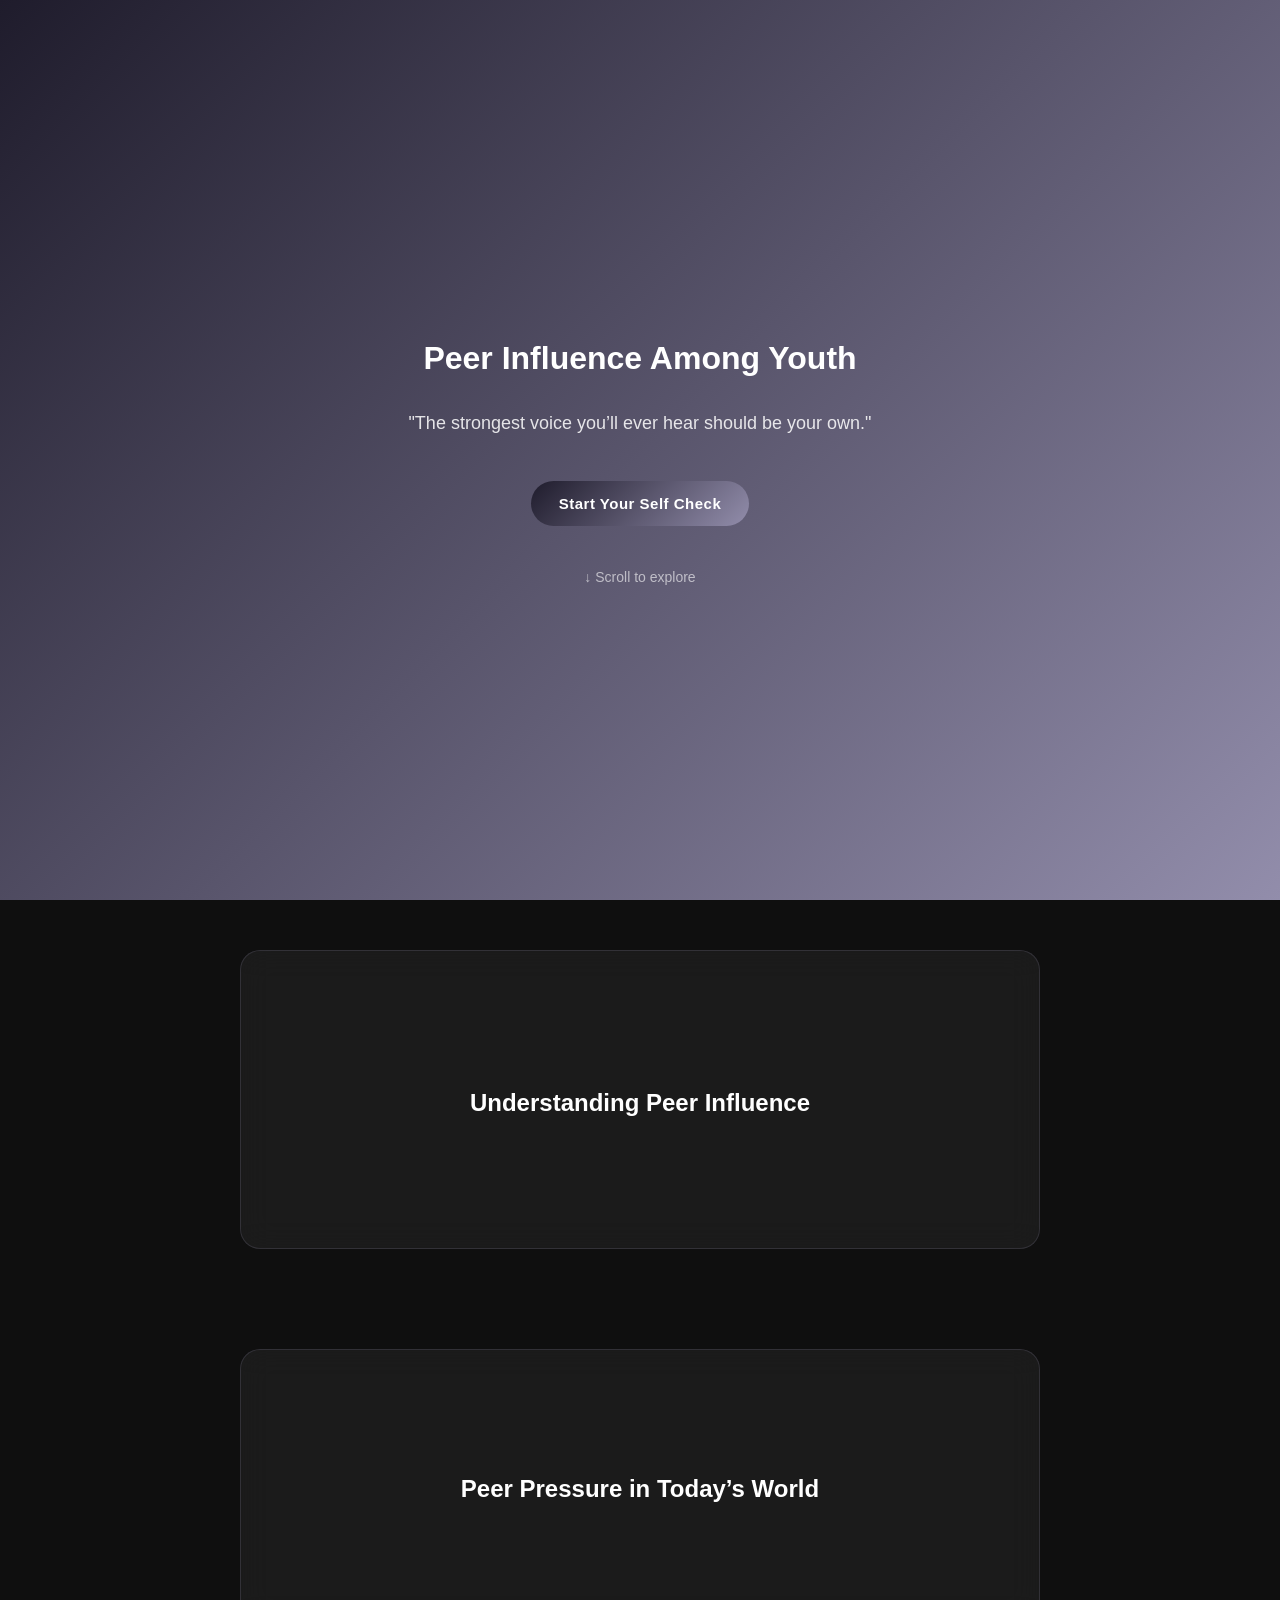
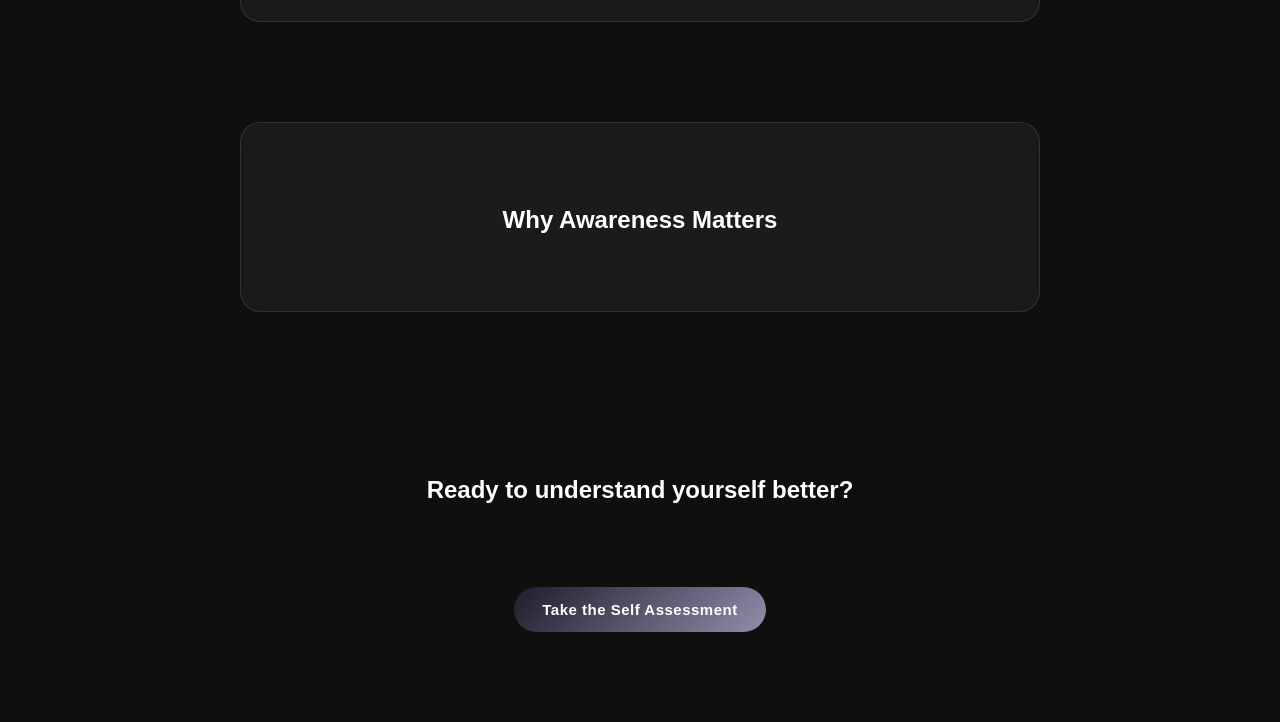
==== index.html @ e0aa389d "Project Upload" ====
<!DOCTYPE html>
<html lang="en">
<head>
  <meta charset="UTF-8">
  <title>PeerPulse</title>
  <link rel="stylesheet" href="style.css">
</head>
<body>

<header class="hero">
  <h1 class="fade-in">Peer Influence Among Youth</h1>
  <p class="tagline fade-in">
    "The strongest voice you’ll ever hear should be your own."
  </p>

  <a href="quiz.html">
    <button class="glow-btn hero-btn">Start Your Self Check</button>
  </a>

  <div class="scroll-indicator">
    ↓ Scroll to explore
  </div>
</header>

<!-- FLIP 1 -->
<section class="content reveal">
  <div class="flip-card" onclick="this.classList.toggle('flip')">
    <div class="flip-inner">

      <div class="flip-front">
        <h2>Understanding Peer Influence</h2>
      </div>

      <div class="flip-back">
        <h2>Understanding Peer Influence</h2>
        <p>
          Peer influence refers to the impact that individuals of similar age groups have on one another’s thoughts, behaviors, and decisions.
        </p>
        <p>
          This influence is often subtle and unconscious. Young individuals may adapt their behavior, language, and choices to match those around them.
        </p>
      </div>

    </div>
  </div>
</section>

<!-- FLIP 2 -->
<section class="content reveal">
  <div class="flip-card" onclick="this.classList.toggle('flip')">
    <div class="flip-inner">

      <div class="flip-front">
        <h2>Peer Pressure in Today’s World</h2>
      </div>

      <div class="flip-back">
        <h2>Peer Pressure in Today’s World</h2>
        <p>
          In the modern digital era, peer pressure extends beyond direct interaction. Social media creates constant comparison.
        </p>
        <p>
          This can lead to internal conflict, where individuals act against their true selves just to gain acceptance.
        </p>
      </div>

    </div>
  </div>
</section>

<!-- FLIP 3 -->
<section class="content reveal">
  <div class="flip-card" onclick="this.classList.toggle('flip')">
    <div class="flip-inner">

      <div class="flip-front">
        <h2>Why Awareness Matters</h2>
      </div>

      <div class="flip-back">
        <h2>Why Awareness Matters</h2>
        <p>
          Understanding peer influence allows individuals to take control of their decisions and build confidence.
        </p>
      </div>

    </div>
  </div>
</section>

<section class="cta reveal">
  <h2>Ready to understand yourself better?</h2>
  <br>
  <a href="quiz.html">
    <button class="glow-btn">Take the Self Assessment</button>
  </a>
</section>

<div class="page-transition" id="pageTransition"></div>

<script src="script.js"></script>
</body>
</html>
---- style.css ----
/* RESET */
body {
  margin: 0;
  font-family: 'Segoe UI', sans-serif;
  background: #0f0f0f;
  color: white;
  line-height: 1.6;
}

/* HERO SECTION */
.hero {
  height: 100vh;
  background: linear-gradient(135deg, #1f1c2c, #928dab);
  display: flex;
  flex-direction: column;
  justify-content: center;
  align-items: center;
  text-align: center;
}

/* HERO BUTTON */
.hero-btn {
  margin-top: 25px;
  font-size: 16px;
  padding: 16px 32px;
}

/* TAGLINE */
.tagline {
  opacity: 0.85;
  font-size: 18px;
  margin-top: 10px;
}

/* HEADINGS */
h1 {
  margin-bottom: 15px;
}

h2 {
  margin-bottom: 12px;
}

/* CENTER TEXT */
.center {
  text-align: center;
}

/* GLASS CARD */
.glass-card {
  background: rgba(255, 255, 255, 0.05);
  backdrop-filter: blur(15px);
  padding: 30px;
  border-radius: 20px;
  max-width: 800px;
  width: 90%;
  box-shadow: 0 0 20px rgba(146, 141, 171, 0.15);
  transition: 0.3s;
}

.glass-card:hover {
  transform: translateY(-8px) scale(1.02);
  border: 1px solid rgba(146, 141, 171, 0.5);
  cursor: pointer;
}

.glass-card:active {
  transform: scale(0.98);
}

/* CONTENT */
.content {
  padding: 50px 20px;
  display: flex;
  justify-content: center;
}

/* CTA */
.cta {
  height: 40vh;
  display: flex;
  flex-direction: column;
  justify-content: center;
  align-items: center;
  gap: 20px;
}

/* BUTTON */
.glow-btn {
  padding: 14px 28px;
  border-radius: 30px;
  border: none;
  background: linear-gradient(135deg, #1f1c2c, #928dab);
  color: white;
  font-size: 15px;
  cursor: pointer;
  transition: 0.3s;
  font-weight: 600;
  letter-spacing: 0.5px;
}

.glow-btn:hover {
  box-shadow: 0 0 25px rgba(146, 141, 171, 0.5);
  transform: scale(1.05);
}

/* QUIZ */
.quiz-container {
  min-height: 70vh;
  display: flex;
  flex-direction: column;
  align-items: center;
  margin-top: 40px;
  gap: 20px;
}

/* RESULT */
.result-center {
  height: 100vh;
  display: flex;
  justify-content: center;
  align-items: center;
}

/* SCROLL REVEAL */
.reveal {
  opacity: 0;
  transform: translateY(50px);
  transition: all 0.8s ease;
}

.reveal.active {
  opacity: 1;
  transform: translateY(0);
}

/* PROGRESS BAR */
.progress-container {
  width: 80%;
  max-width: 500px;
  height: 8px;
  background: rgba(255,255,255,0.1);
  border-radius: 10px;
  overflow: hidden;
}

.progress-bar {
  height: 100%;
  width: 0%;
  background: linear-gradient(135deg,#1f1c2c,#928dab);
  transition: width 0.4s ease;
}

.progress-text {
  font-size: 14px;
  opacity: 0.7;
}

/* SCORE BAR */
.score-bar-container {
  width: 80%;
  max-width: 400px;
  height: 12px;
  background: rgba(255,255,255,0.1);
  border-radius: 20px;
  overflow: hidden;
  margin: 20px auto;
}

.score-bar {
  height: 100%;
  width: 0%;
  background: linear-gradient(135deg,#1f1c2c,#928dab);
  transition: width 1s ease;
}

/* PAGE TRANSITION */
.page-transition {
  position: fixed;
  width: 100%;
  height: 100%;
  background: #0f0f0f;
  top: 0;
  left: 0;
  transform: scaleY(0);
  transform-origin: top;
  transition: transform 0.5s ease;
  z-index: 9999;
}

.page-transition.active {
  transform: scaleY(1);
}

/* COPING GRID */
.content.coping-grid {
  display: grid !important;
  grid-template-columns: repeat(auto-fit, minmax(250px, 1fr)) !important;
  gap: 40px !important;
  padding: 60px 40px !important;
  max-width: 1000px;
  margin: auto;
}

.content.coping-grid .glass-card {
  width: 100% !important;
  max-width: none !important;
}

/* SCROLL INDICATOR */
.scroll-indicator {
  margin-top: 40px;
  font-size: 14px;
  opacity: 0.6;
  animation: bounce 1.5s infinite;
}

@keyframes bounce {
  0%, 100% { transform: translateY(0); }
  50% { transform: translateY(8px); }
}

/* ===== FLIP CARD FINAL (WORKING) ===== */

/* ===== FLIP CARD FINAL REAL FIX ===== */

.flip-card {
  width: 90%;
  max-width: 800px;
  perspective: 1000px;
  cursor: pointer;
}

.flip-inner {
  display: grid; /* 🔥 KEY FIX */
  transition: transform 0.6s ease;
  transform-style: preserve-3d;
}

.flip-card.flip .flip-inner {
  transform: rotateY(180deg);
}

/* BOTH SIDES STACKED */
.flip-front,
.flip-back {
  grid-area: 1 / 1; /* 🔥 STACK ON TOP */
  padding: 30px;
  border-radius: 20px;

  background: rgba(255, 255, 255, 0.05);
  backdrop-filter: blur(15px);
  border: 1px solid rgba(146, 141, 171, 0.2);

  backface-visibility: hidden;

  display: flex;
  flex-direction: column;
  justify-content: center;
}

/* FRONT */
.flip-front {
  align-items: center;
  text-align: center;
}

/* BACK */
.flip-back {
  transform: rotateY(180deg);
  justify-content: flex-start;
}
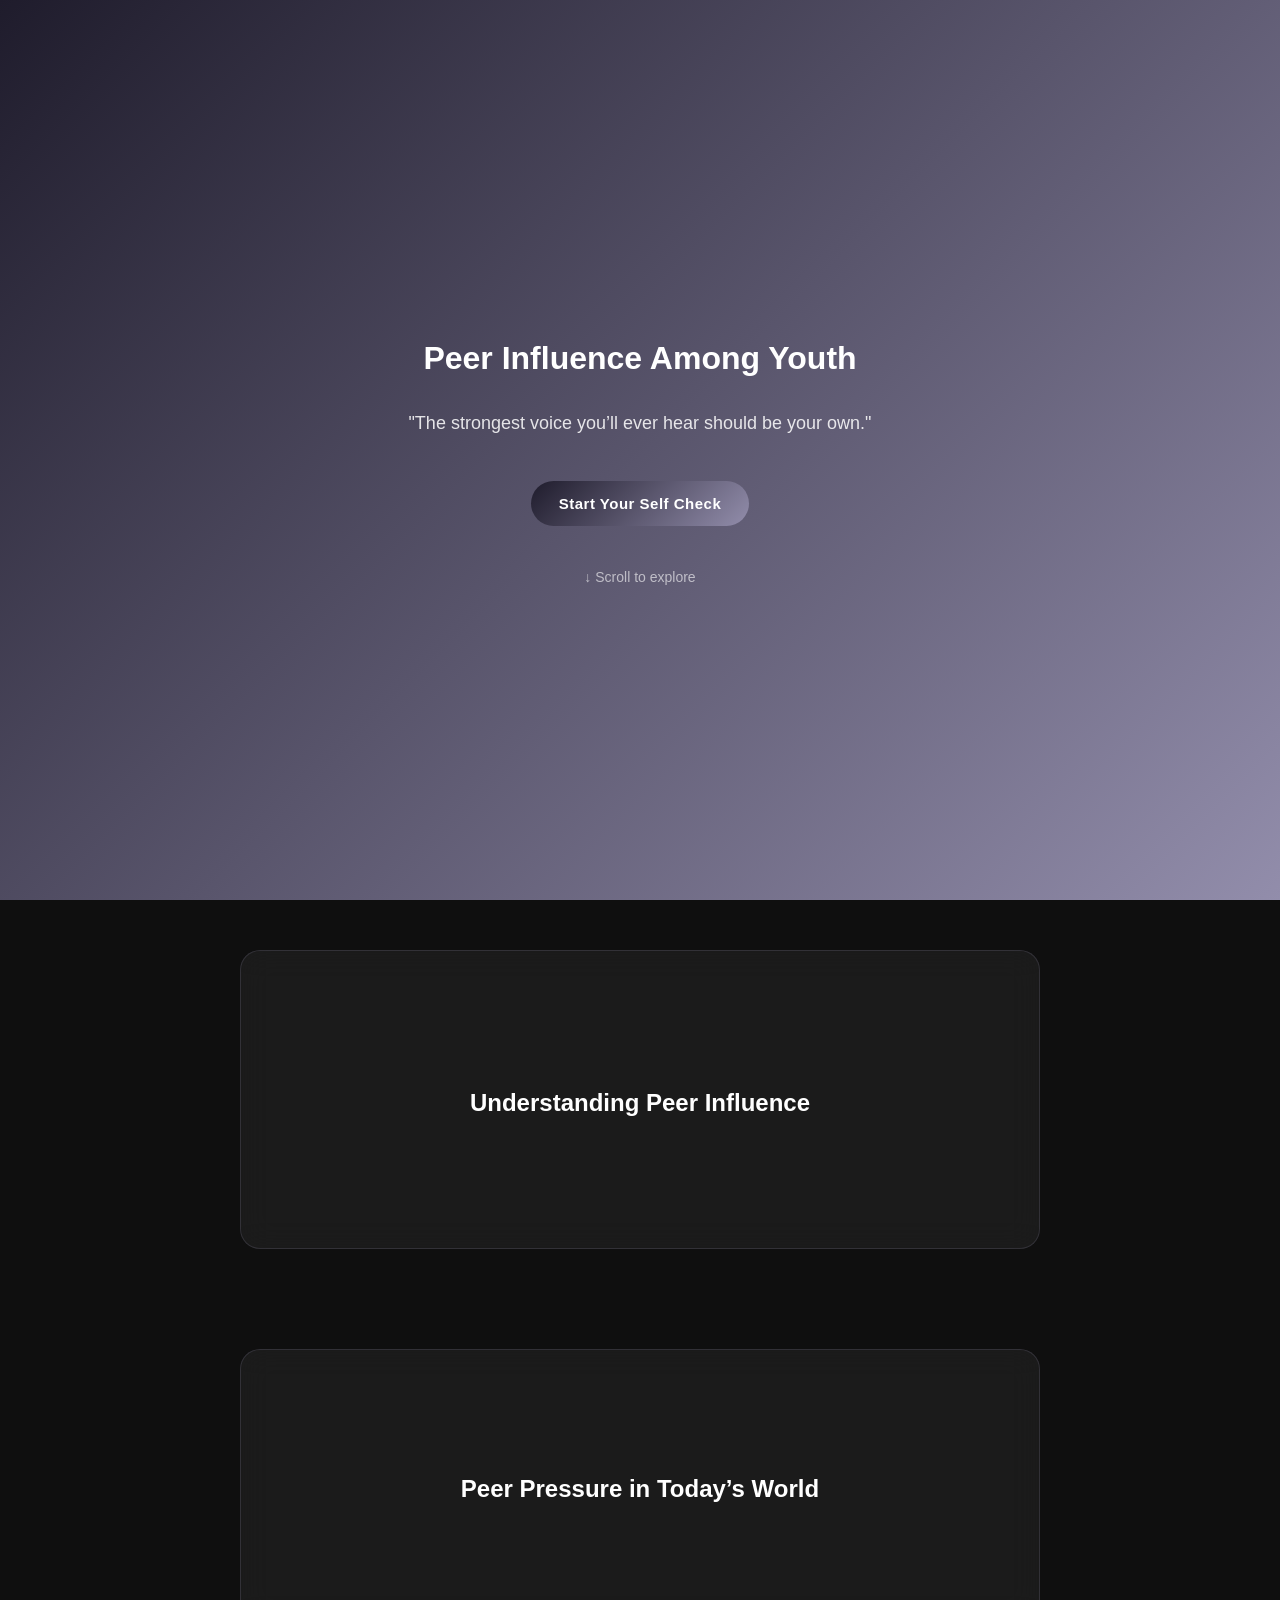
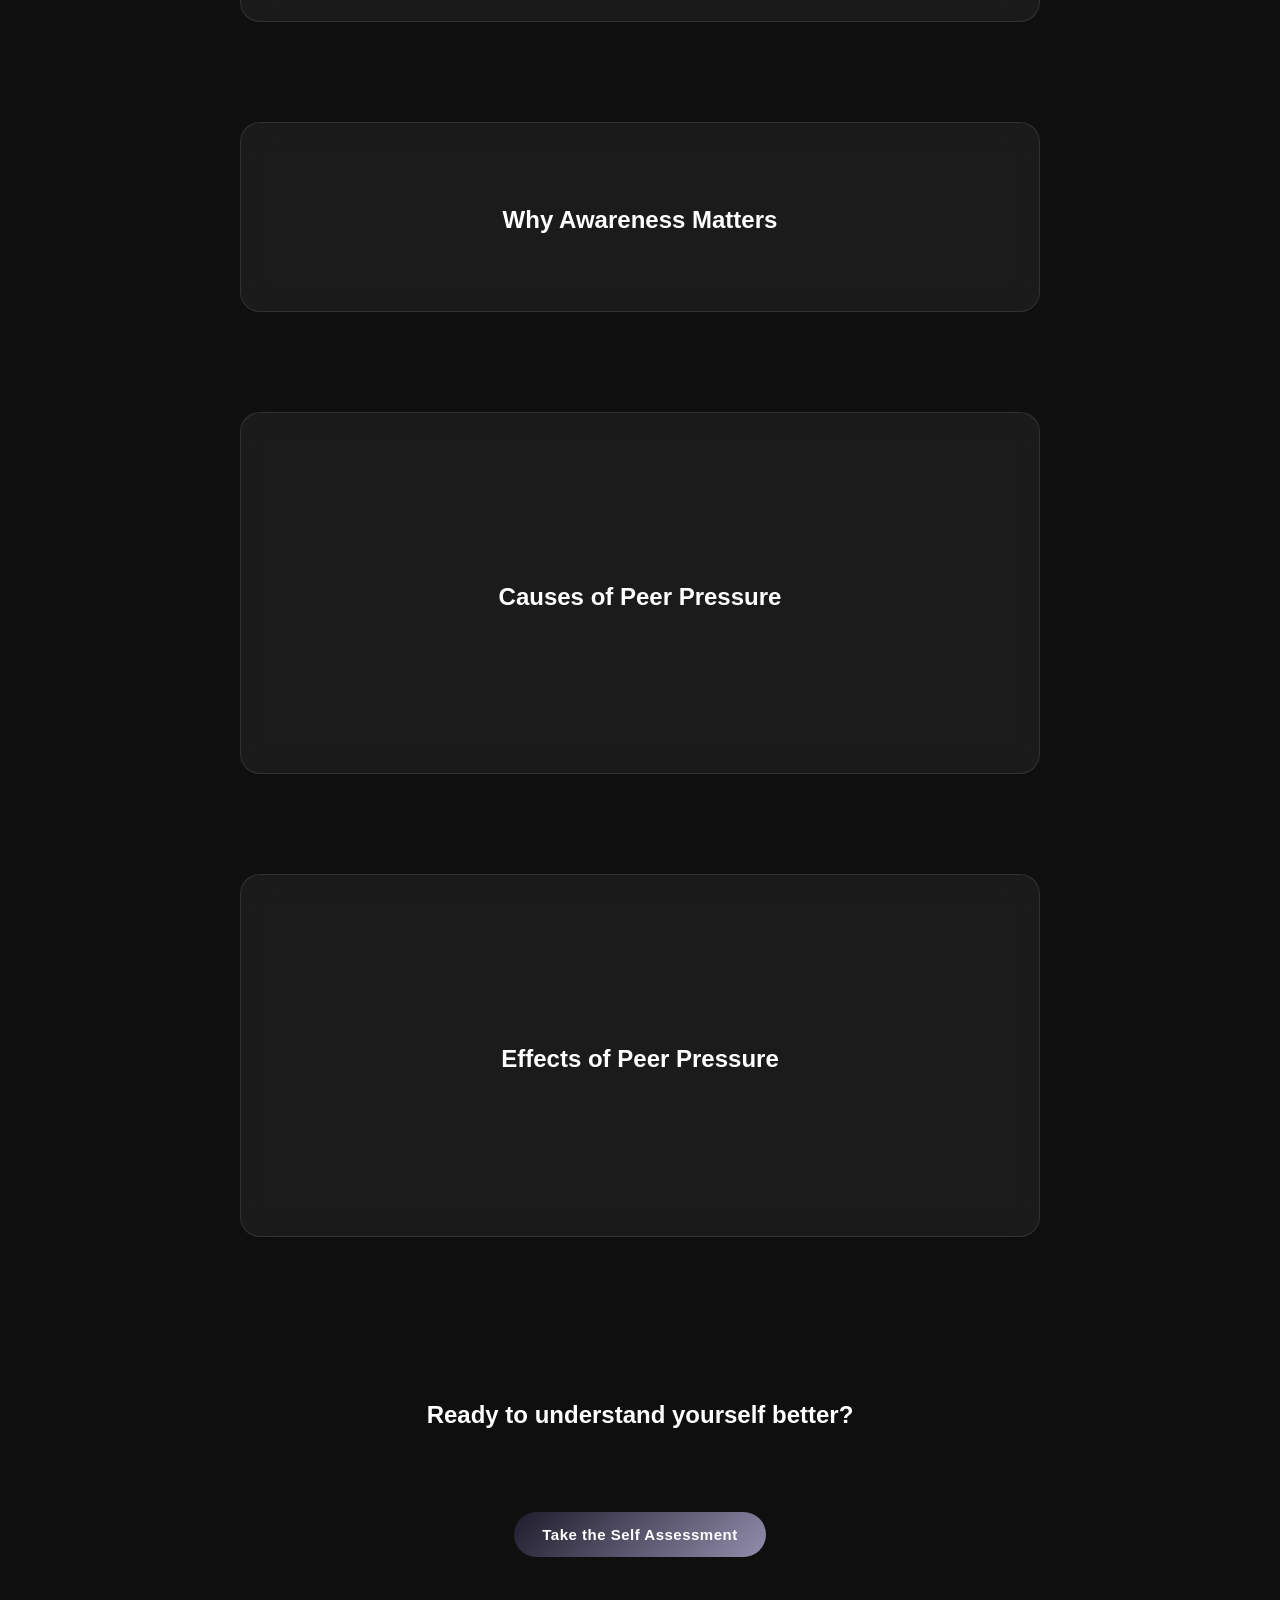
==== commit c6d18daf: "modified changes" ====
--- a/index.html
+++ b/index.html
@@ -88,6 +88,48 @@
   </div>
 </section>
 
+<!-- FLIP 4 -->
+<section class="content reveal">
+  <div class="flip-card" onclick="this.classList.toggle('flip')">
+    <div class="flip-inner">
+
+      <div class="flip-front">
+        <h2>Causes of Peer Pressure</h2>
+      </div>
+
+      <div class="flip-back">
+        <h2>Causes of Peer Pressure</h2>
+        <p>• Desire to fit in and be accepted by others</p>
+        <p>• Fear of rejection or being left out</p>
+        <p>• Influence of social media and trends</p>
+        <p>• Lack of self-confidence or identity</p>
+      </div>
+
+    </div>
+  </div>
+</section>
+
+<!-- FLIP 5 -->
+<section class="content reveal">
+  <div class="flip-card" onclick="this.classList.toggle('flip')">
+    <div class="flip-inner">
+
+      <div class="flip-front">
+        <h2>Effects of Peer Pressure</h2>
+      </div>
+
+      <div class="flip-back">
+        <h2>Effects of Peer Pressure</h2>
+        <p>• Increased stress and anxiety</p>
+        <p>• Poor decision making</p>
+        <p>• Loss of self-identity</p>
+        <p>• Engagement in risky or unhealthy behavior</p>
+      </div>
+
+    </div>
+  </div>
+</section>
+
 <section class="cta reveal">
   <h2>Ready to understand yourself better?</h2>
   <br>
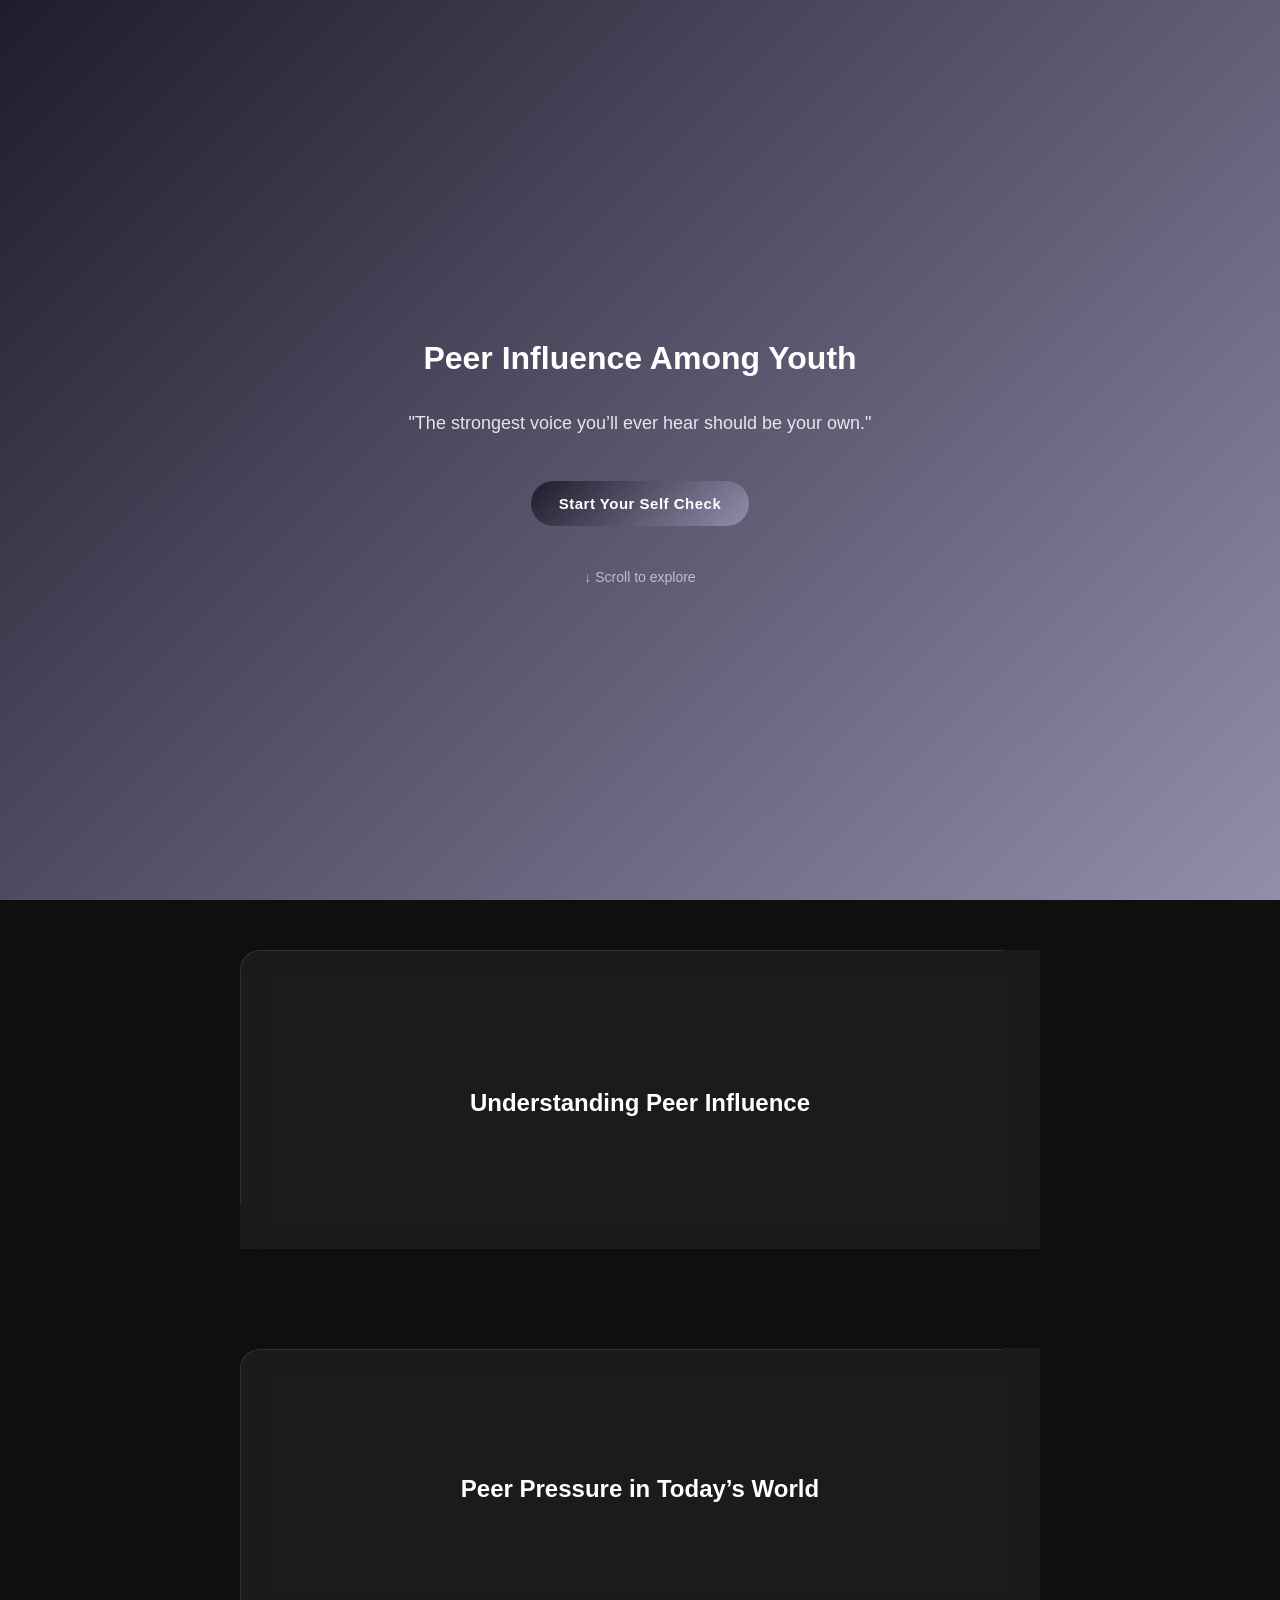
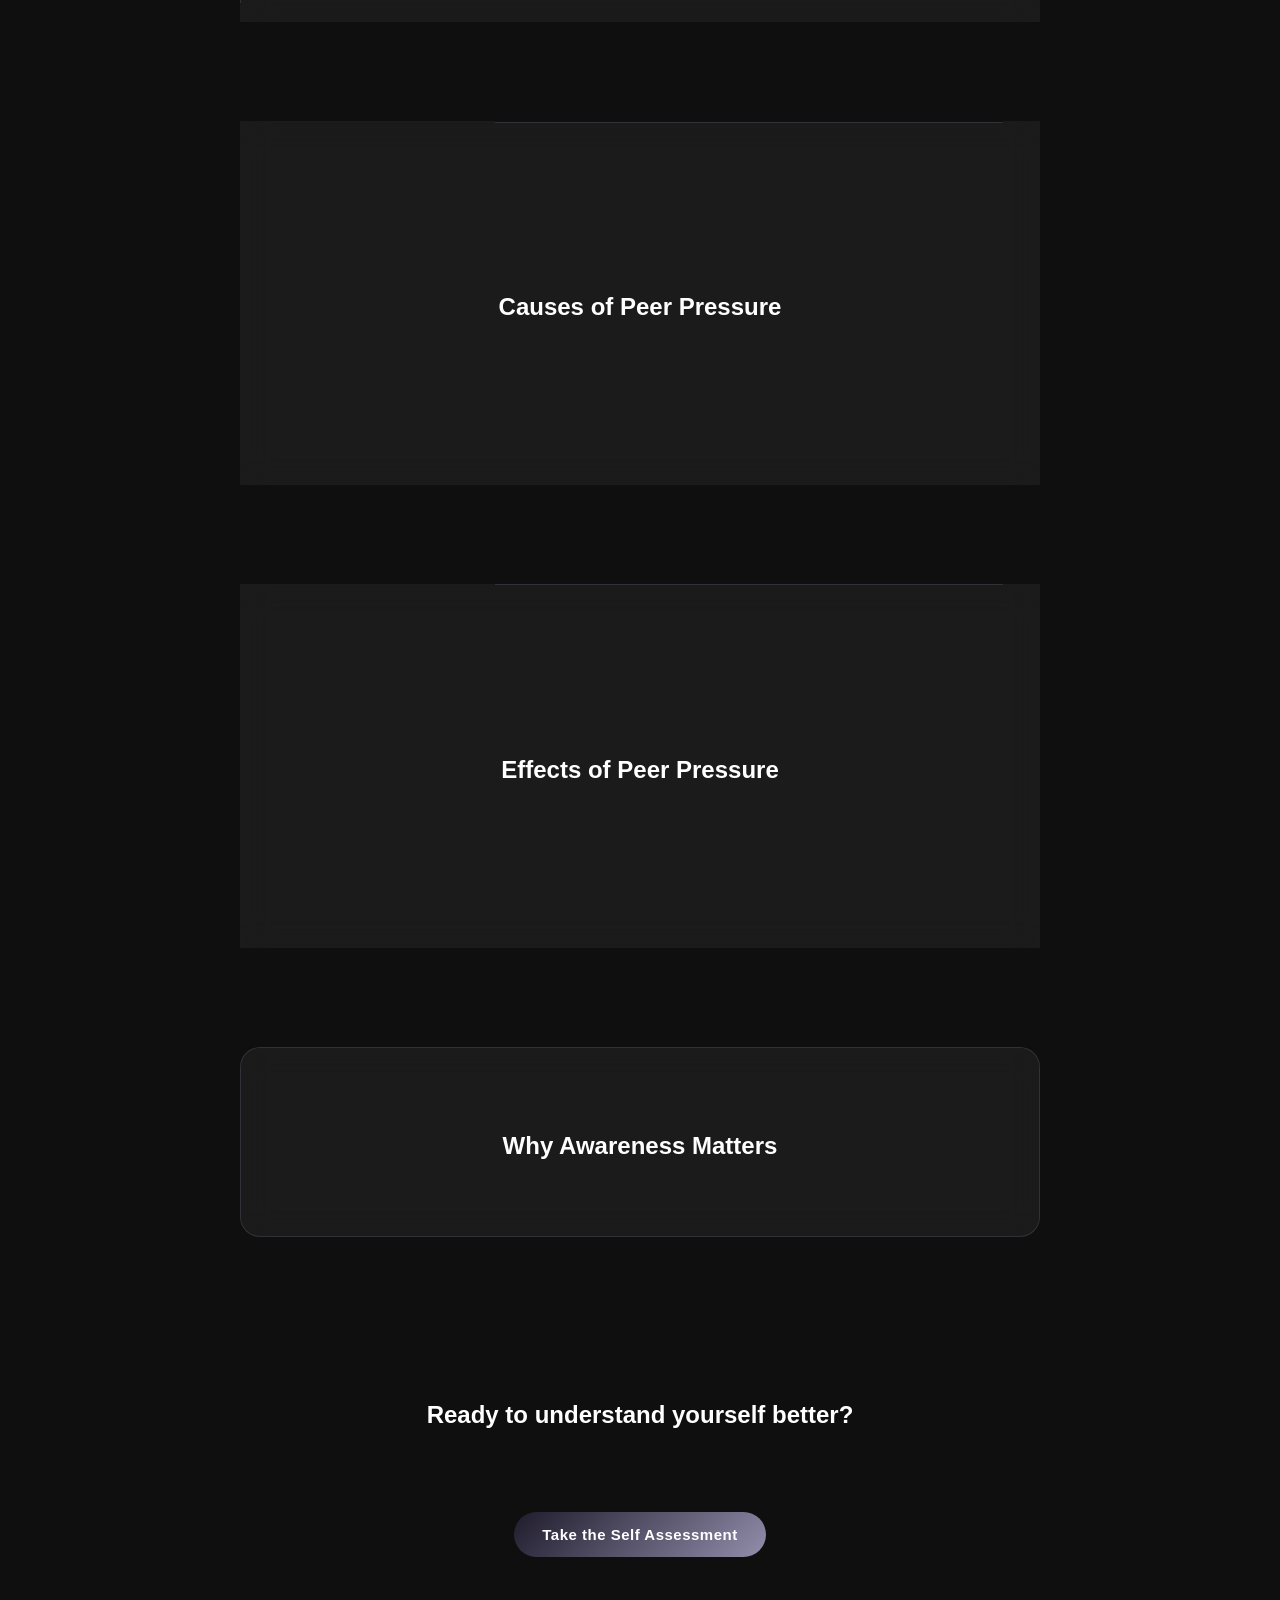
==== commit 7d3dda04: "modified changes" ====
--- a/index.html
+++ b/index.html
@@ -68,26 +68,6 @@
   </div>
 </section>
 
-<!-- FLIP 3 -->
-<section class="content reveal">
-  <div class="flip-card" onclick="this.classList.toggle('flip')">
-    <div class="flip-inner">
-
-      <div class="flip-front">
-        <h2>Why Awareness Matters</h2>
-      </div>
-
-      <div class="flip-back">
-        <h2>Why Awareness Matters</h2>
-        <p>
-          Understanding peer influence allows individuals to take control of their decisions and build confidence.
-        </p>
-      </div>
-
-    </div>
-  </div>
-</section>
-
 <!-- FLIP 4 -->
 <section class="content reveal">
   <div class="flip-card" onclick="this.classList.toggle('flip')">
@@ -130,6 +110,26 @@
   </div>
 </section>
 
+<!-- FLIP 3 -->
+<section class="content reveal">
+  <div class="flip-card" onclick="this.classList.toggle('flip')">
+    <div class="flip-inner">
+
+      <div class="flip-front">
+        <h2>Why Awareness Matters</h2>
+      </div>
+
+      <div class="flip-back">
+        <h2>Why Awareness Matters</h2>
+        <p>
+          Understanding peer influence allows individuals to take control of their decisions and build confidence.
+        </p>
+      </div>
+
+    </div>
+  </div>
+</section>
+
 <section class="cta reveal">
   <h2>Ready to understand yourself better?</h2>
   <br>
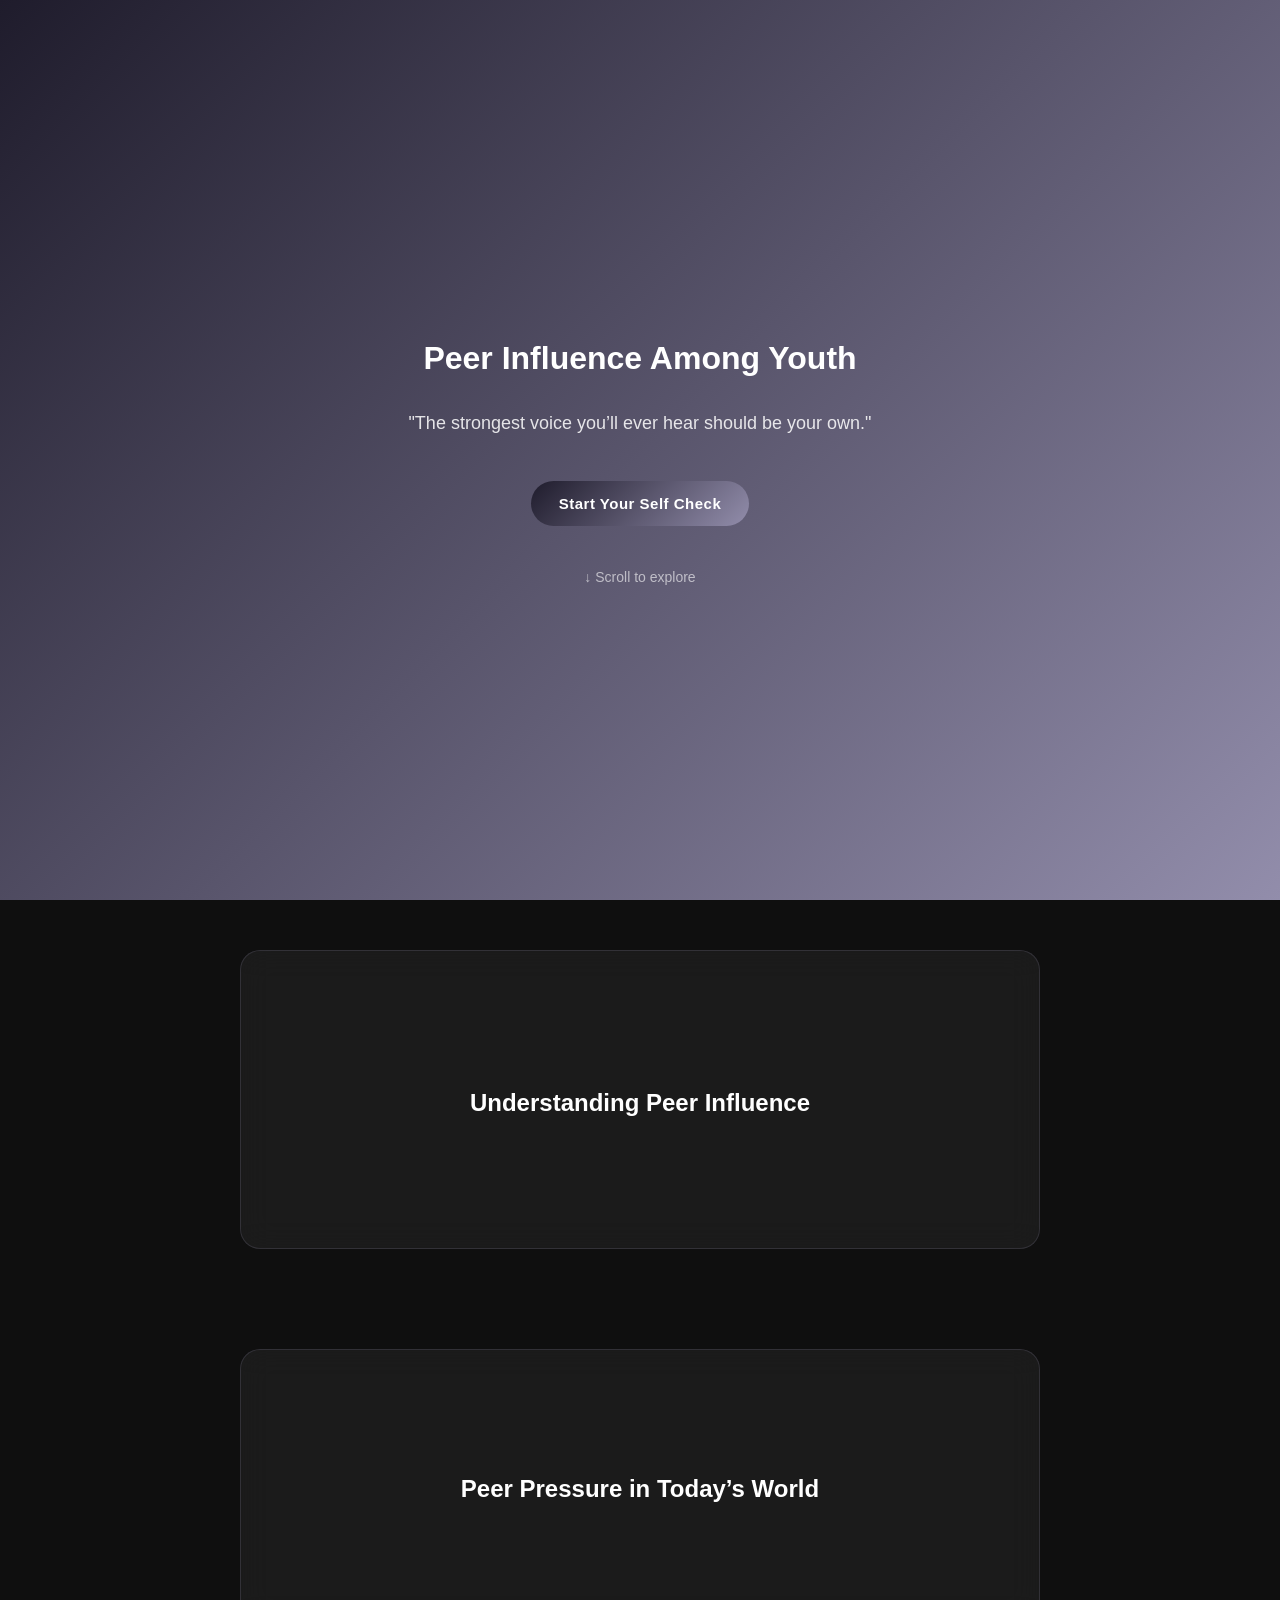
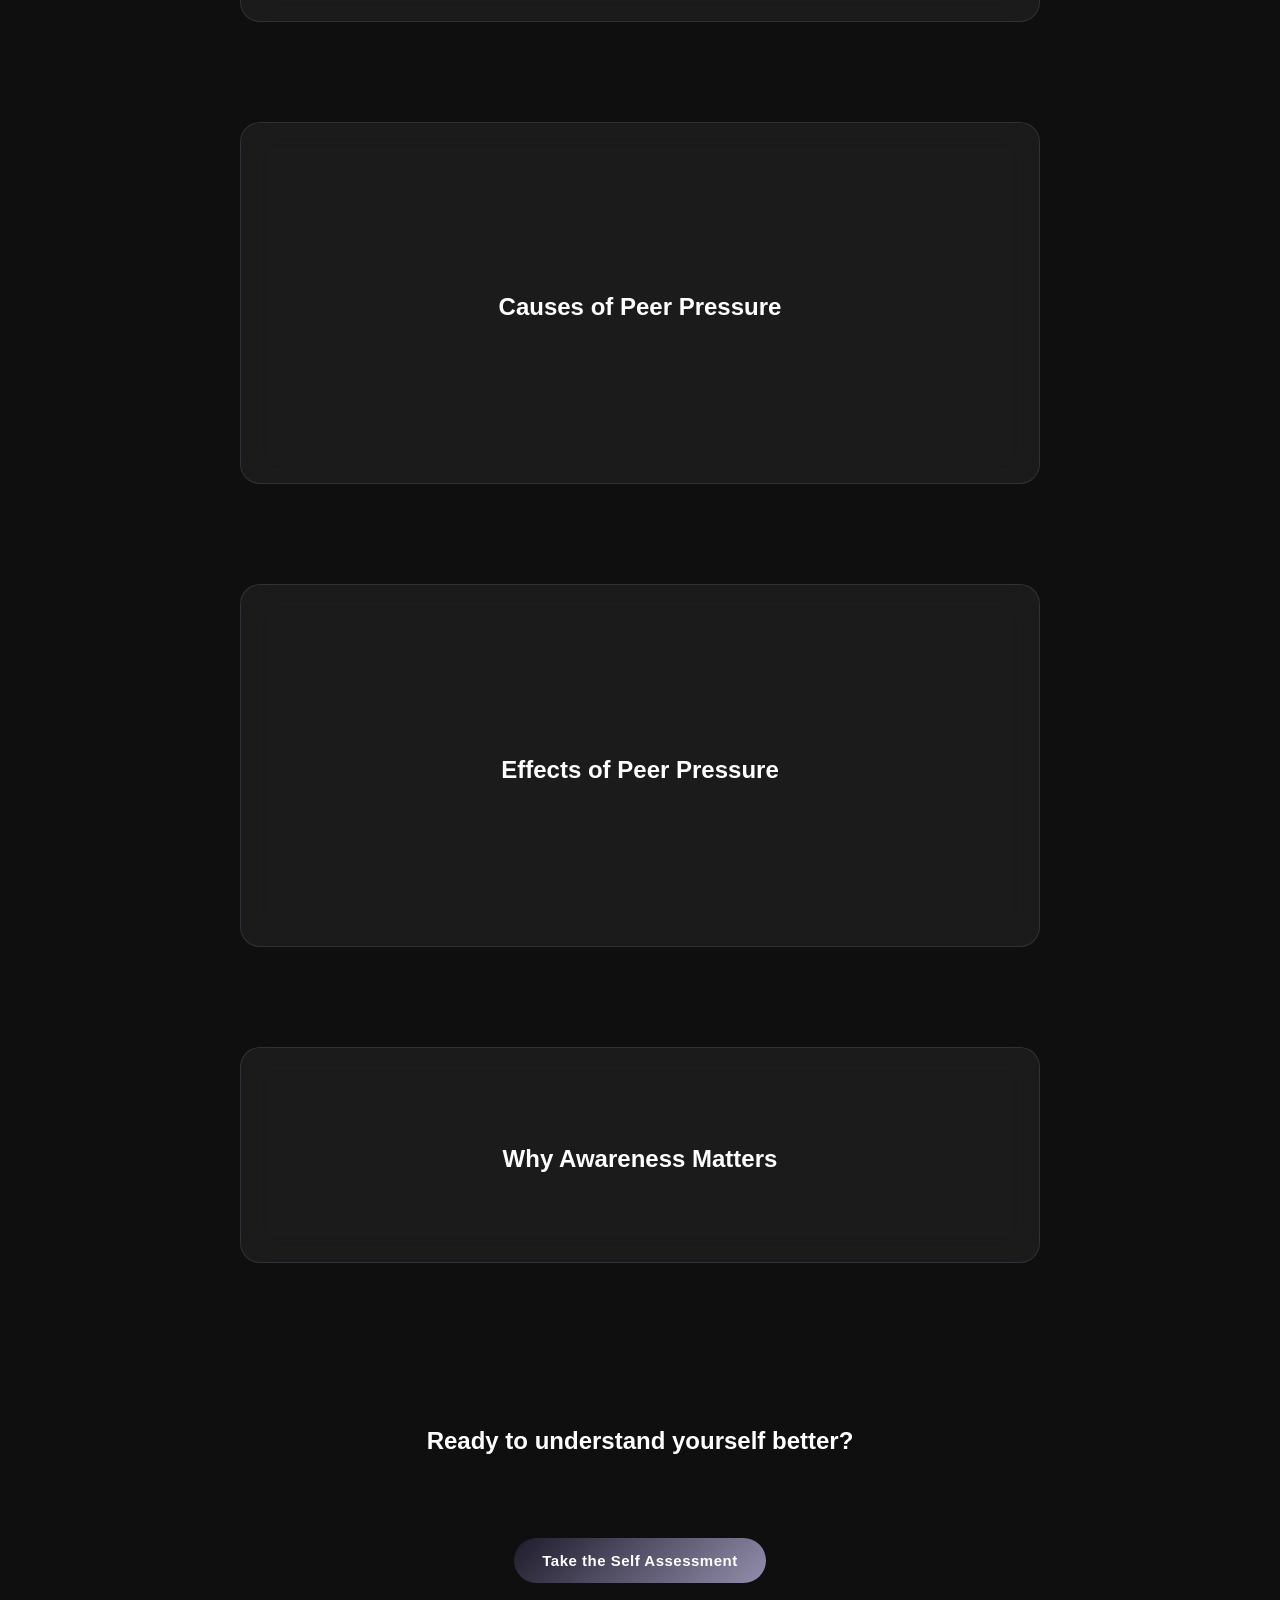
==== commit 9d9b6aa3: "modified changes" ====
--- a/index.html
+++ b/index.html
@@ -122,7 +122,8 @@
       <div class="flip-back">
         <h2>Why Awareness Matters</h2>
         <p>
-          Understanding peer influence allows individuals to take control of their decisions and build confidence.
+          Awareness empowers individuals to recognize peer pressure and make independent decisions. 
+          It helps build confidence, reduces negative influence, and promotes personal growth.
         </p>
       </div>
 
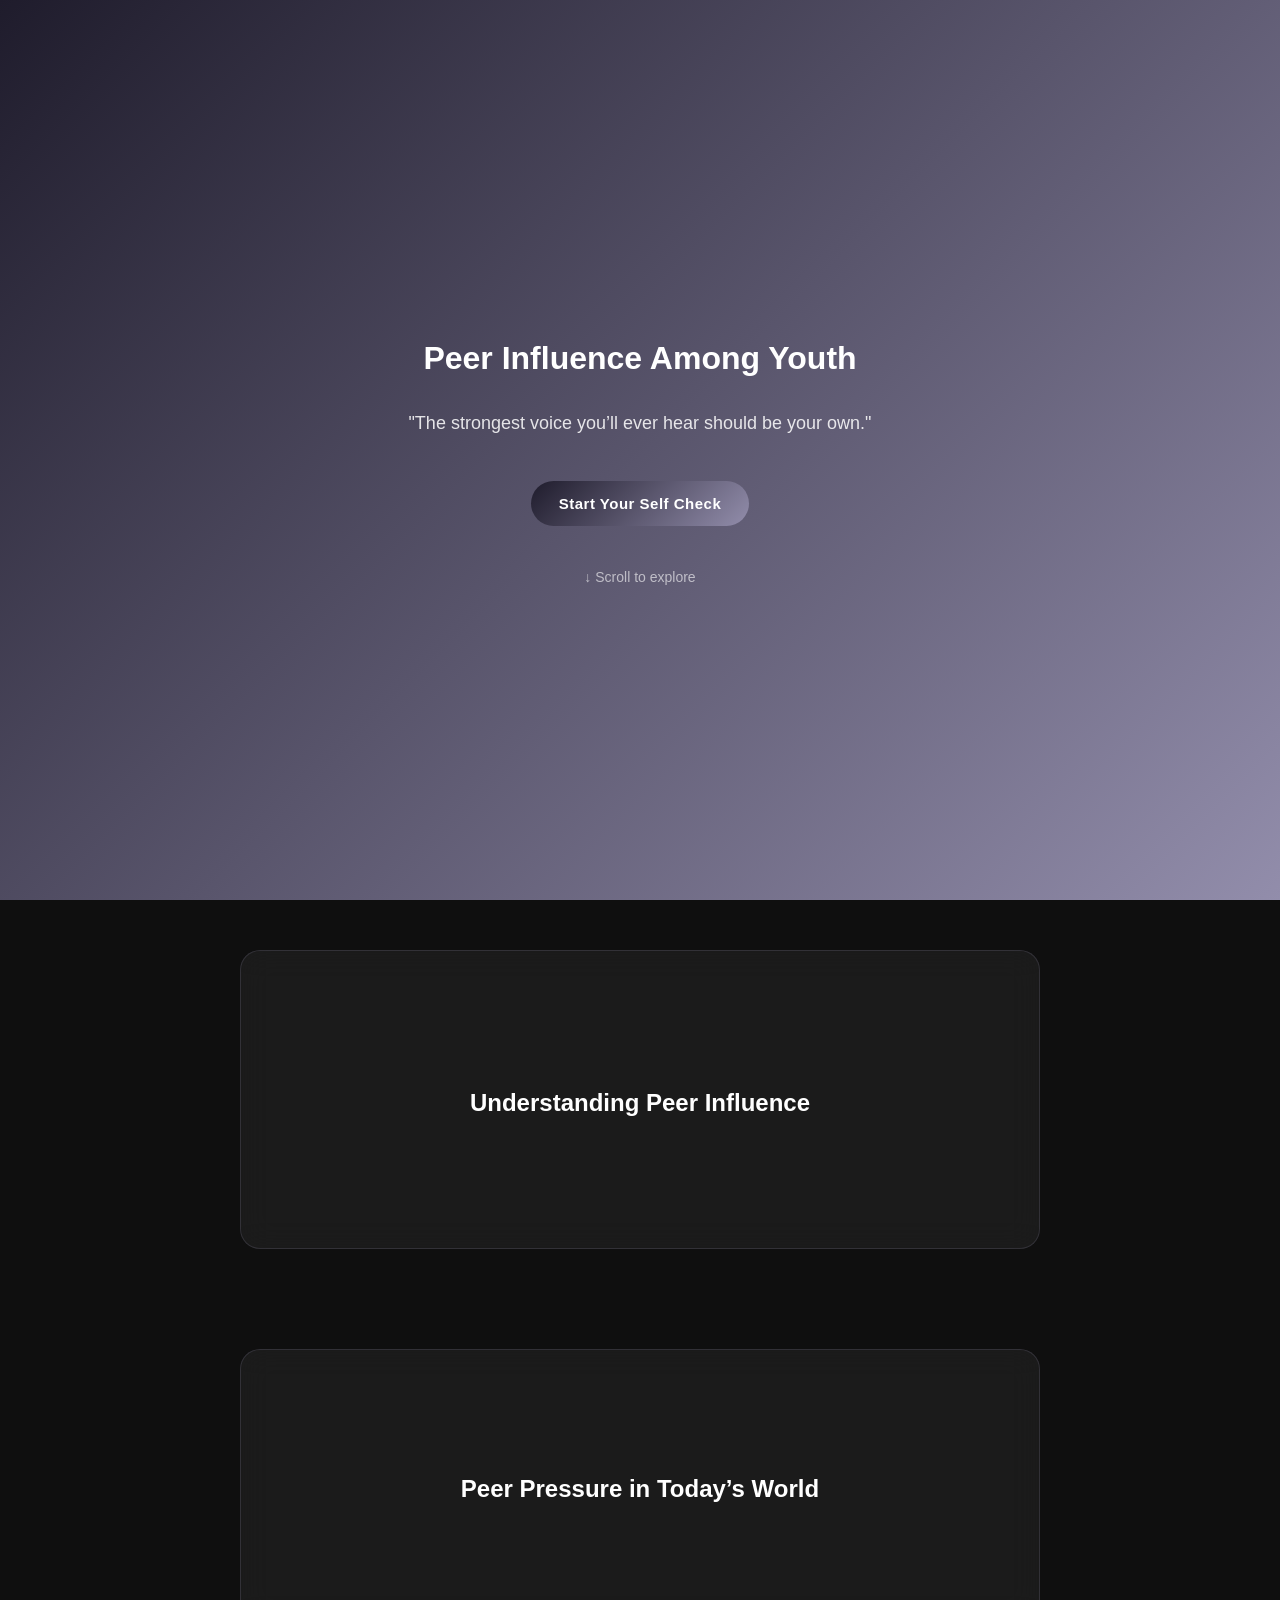
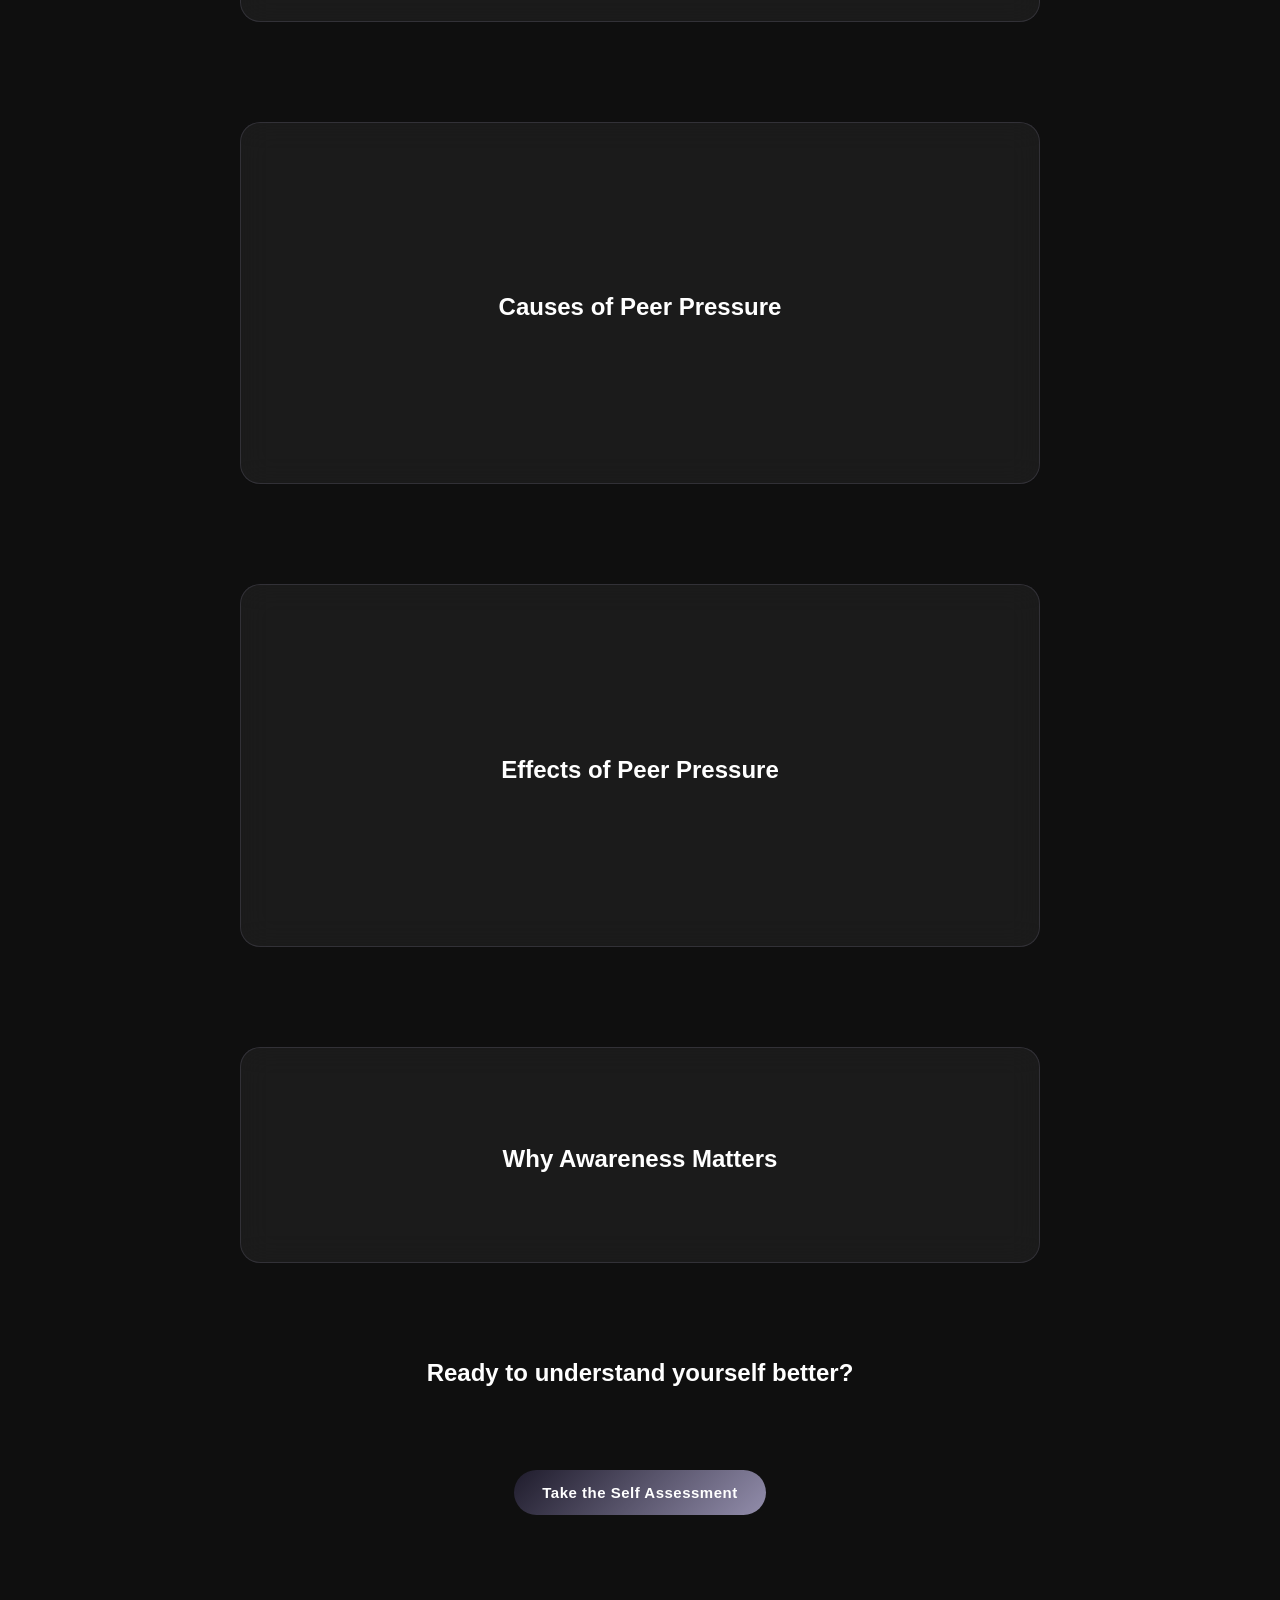
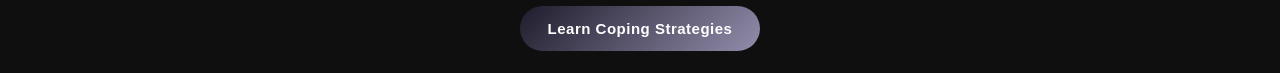
==== commit e589b2fd: "modified changes" ====
--- a/index.html
+++ b/index.html
@@ -68,7 +68,7 @@
   </div>
 </section>
 
-<!-- FLIP 4 -->
+<!-- FLIP 3 -->
 <section class="content reveal">
   <div class="flip-card" onclick="this.classList.toggle('flip')">
     <div class="flip-inner">
@@ -89,7 +89,7 @@
   </div>
 </section>
 
-<!-- FLIP 5 -->
+<!-- FLIP 4 -->
 <section class="content reveal">
   <div class="flip-card" onclick="this.classList.toggle('flip')">
     <div class="flip-inner">
@@ -110,7 +110,7 @@
   </div>
 </section>
 
-<!-- FLIP 3 -->
+<!-- FLIP 5 -->
 <section class="content reveal">
   <div class="flip-card" onclick="this.classList.toggle('flip')">
     <div class="flip-inner">
@@ -123,7 +123,7 @@
         <h2>Why Awareness Matters</h2>
         <p>
           Awareness empowers individuals to recognize peer pressure and make independent decisions. 
-          It helps build confidence, reduces negative influence, and promotes personal growth.
+          It strengthens confidence, prevents negative influence, and helps individuals stay true to their values.
         </p>
       </div>
 
@@ -137,6 +137,13 @@
   <a href="quiz.html">
     <button class="glow-btn">Take the Self Assessment</button>
   </a>
+
+  <br><br>
+
+  
+  <a href="coping.html">
+  <button class="glow-btn">Learn Coping Strategies</button>
+  </a>
 </section>
 
 <div class="page-transition" id="pageTransition"></div>
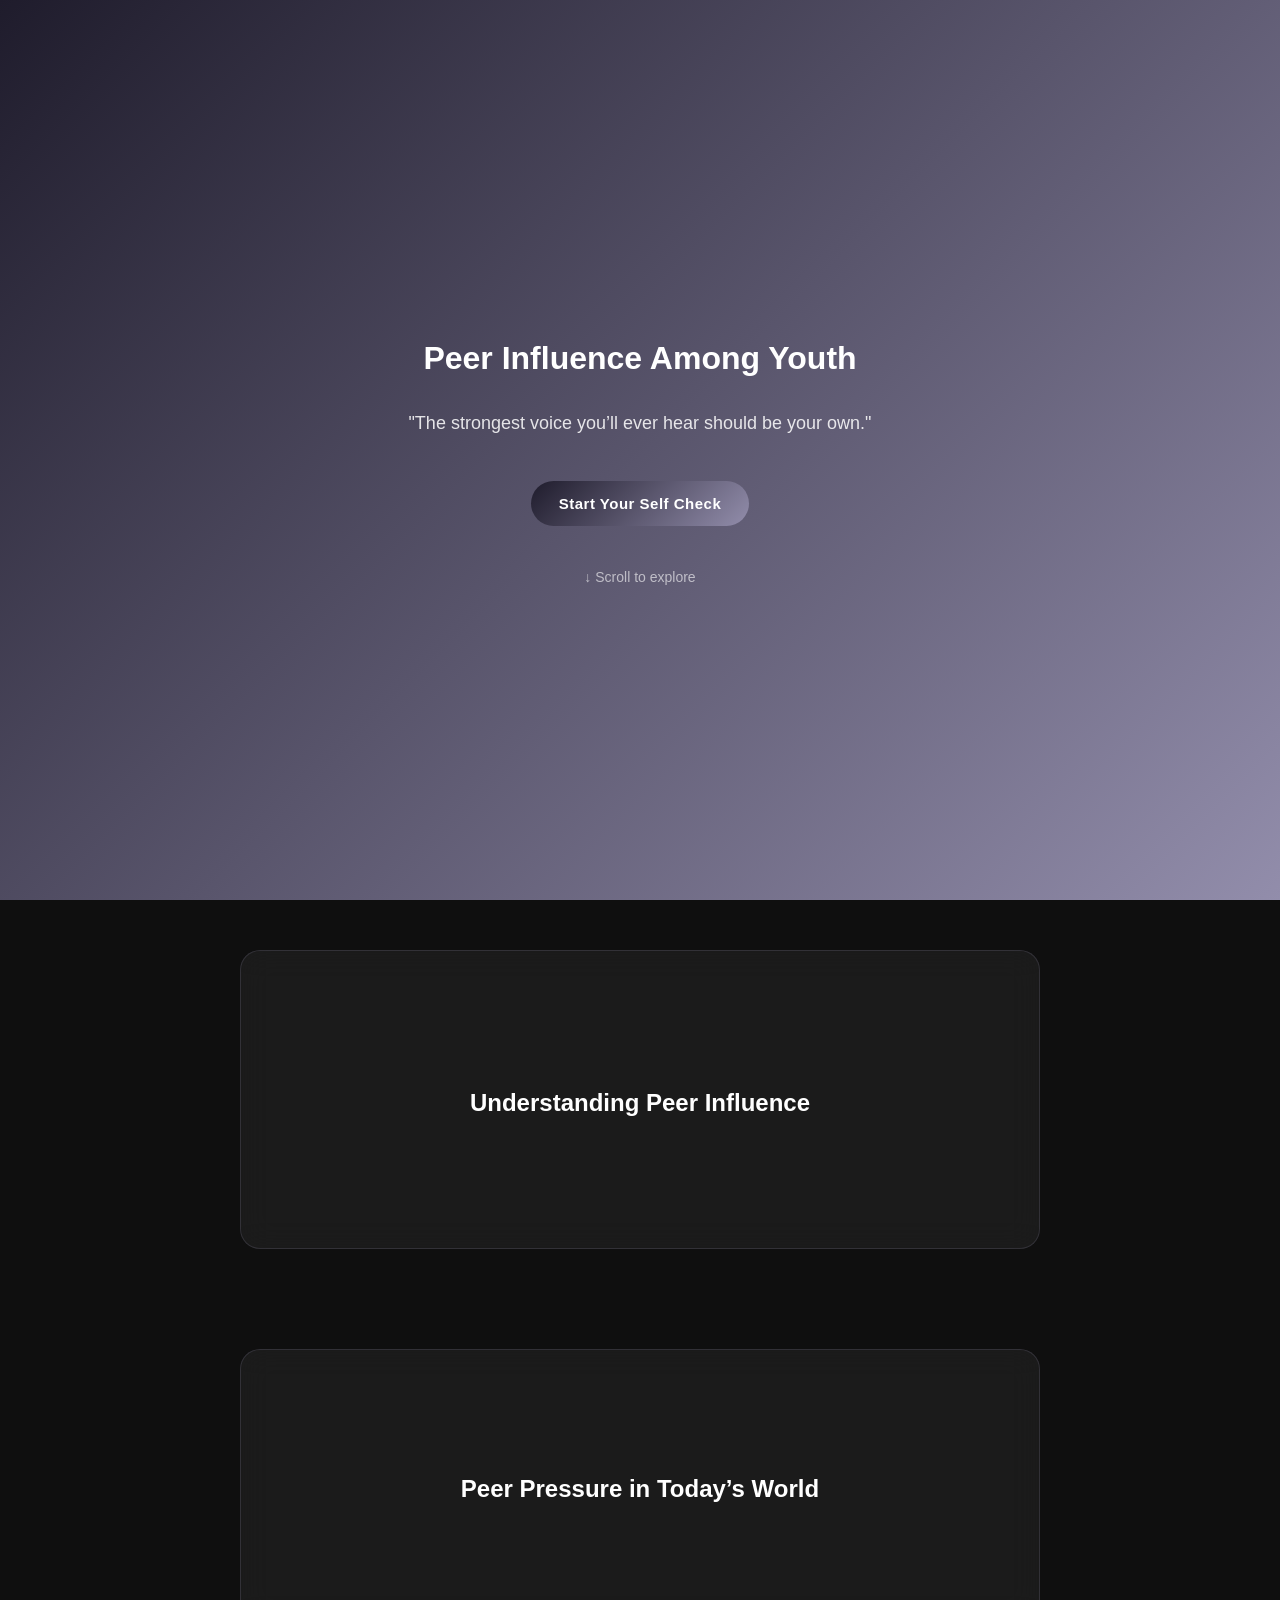
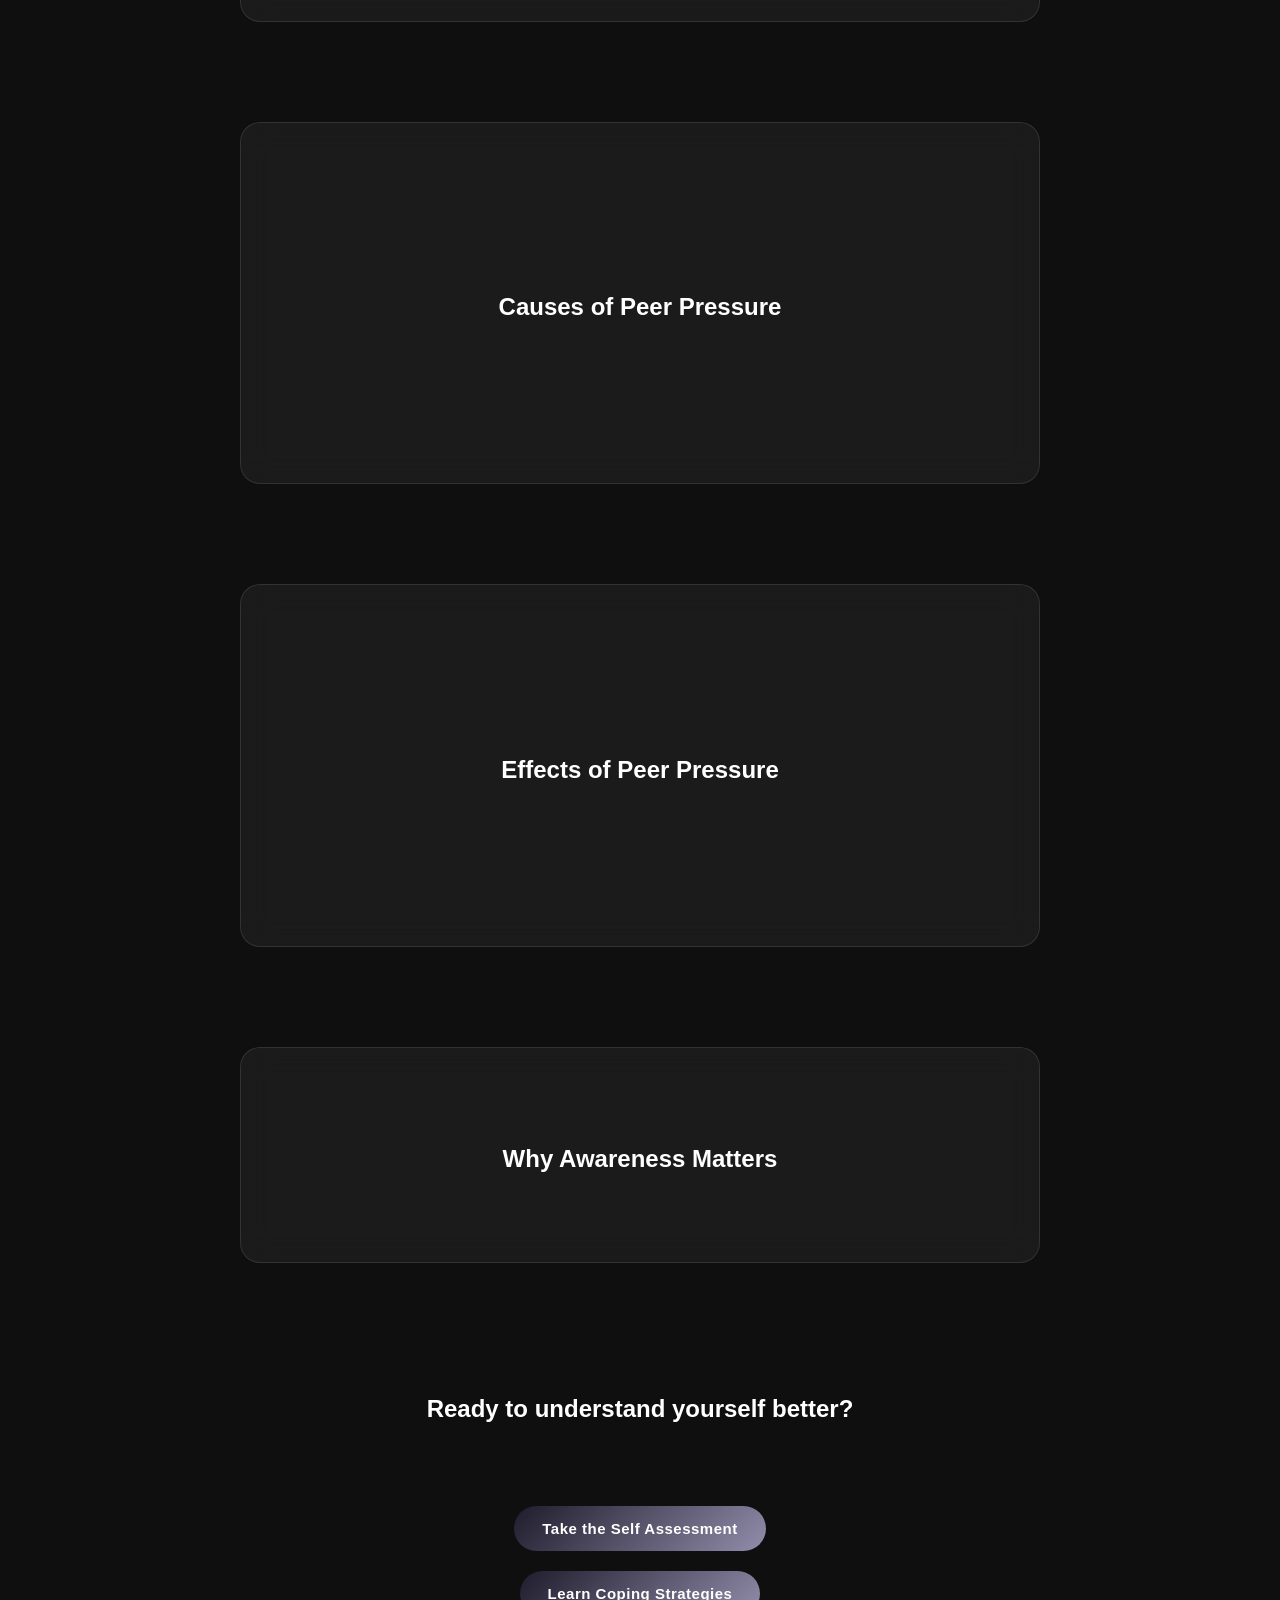
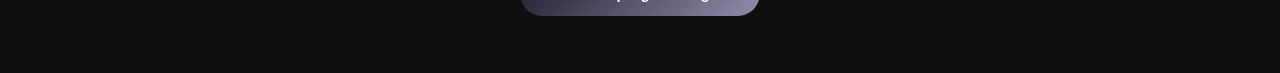
==== commit 06d52868: "modified changes" ====
--- a/index.html
+++ b/index.html
@@ -138,9 +138,6 @@
     <button class="glow-btn">Take the Self Assessment</button>
   </a>
 
-  <br><br>
-
-  
   <a href="coping.html">
   <button class="glow-btn">Learn Coping Strategies</button>
   </a>
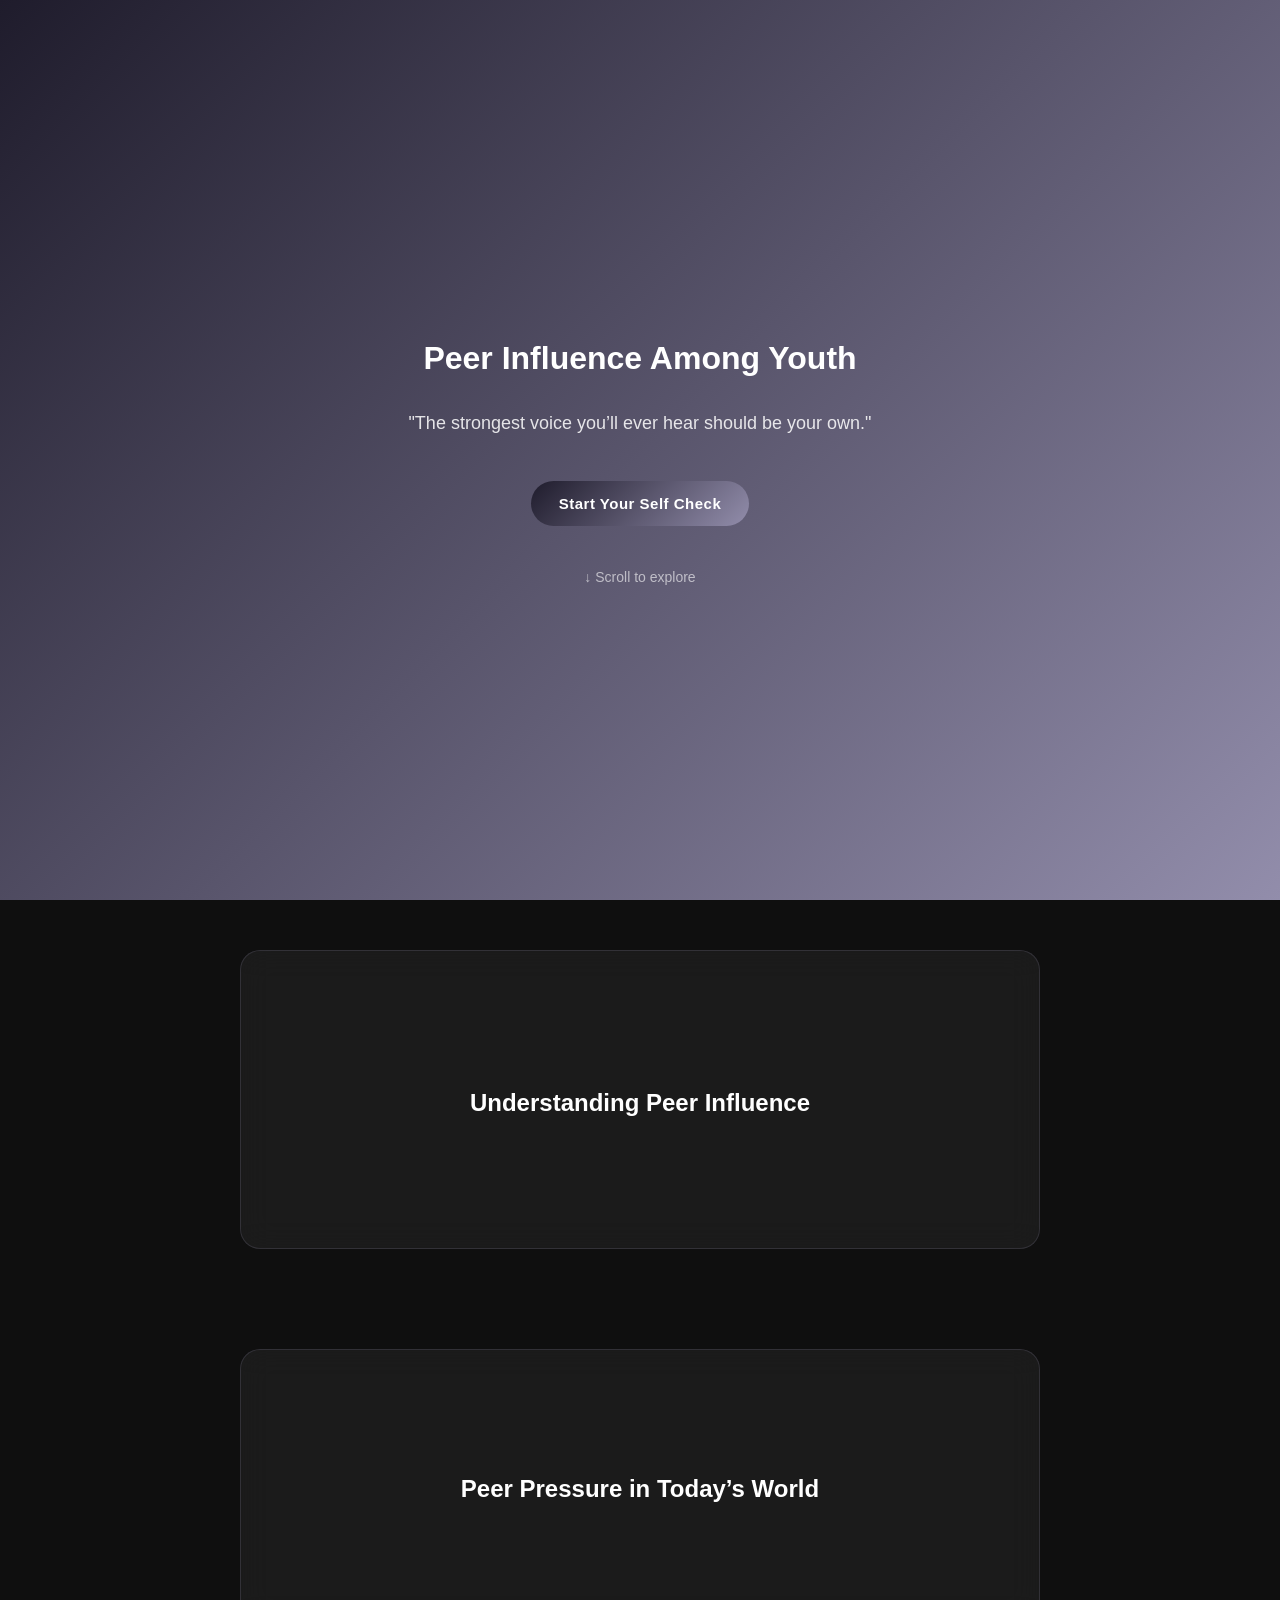
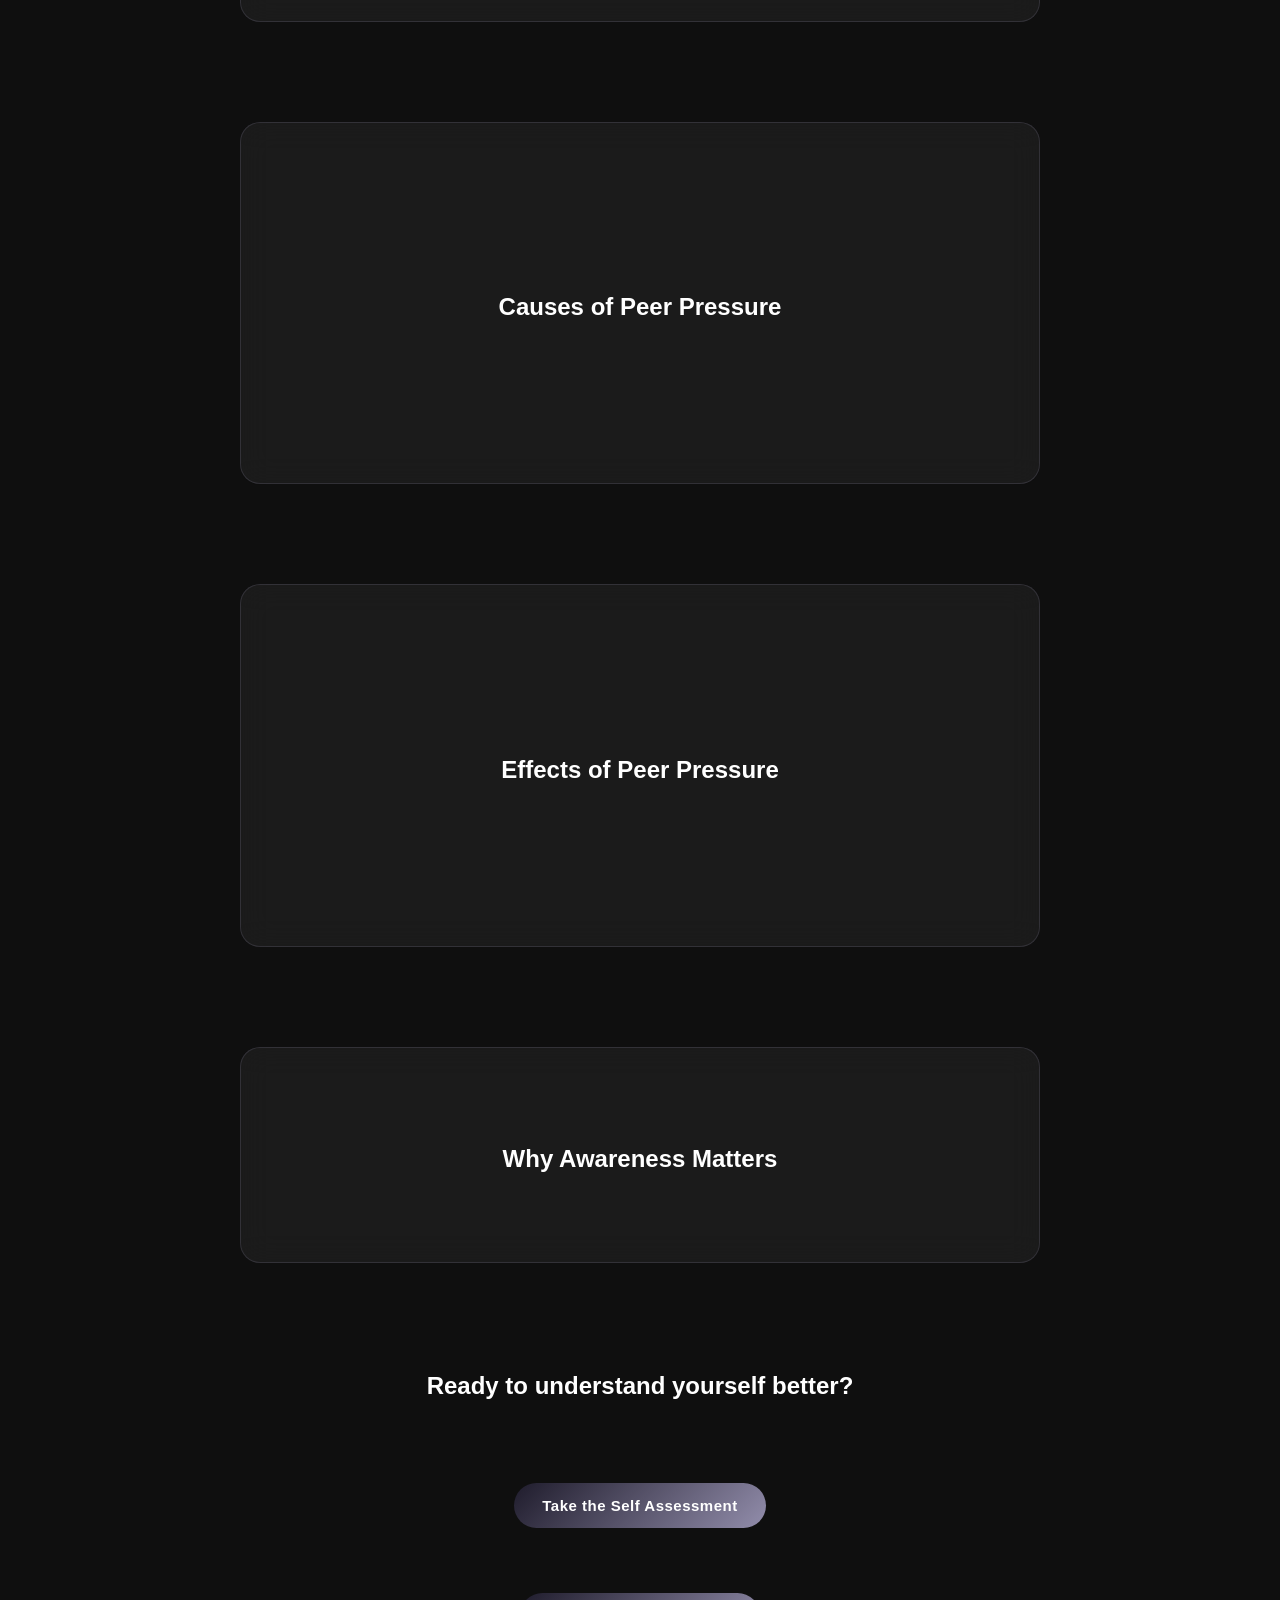
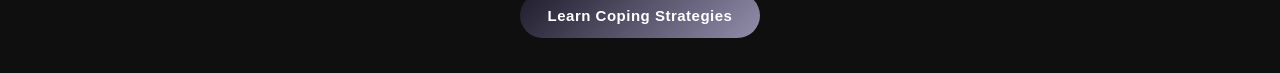
==== commit 32dc6f3f: "modified changes" ====
--- a/index.html
+++ b/index.html
@@ -137,7 +137,7 @@
   <a href="quiz.html">
     <button class="glow-btn">Take the Self Assessment</button>
   </a>
-
+  <br>
   <a href="coping.html">
   <button class="glow-btn">Learn Coping Strategies</button>
   </a>
